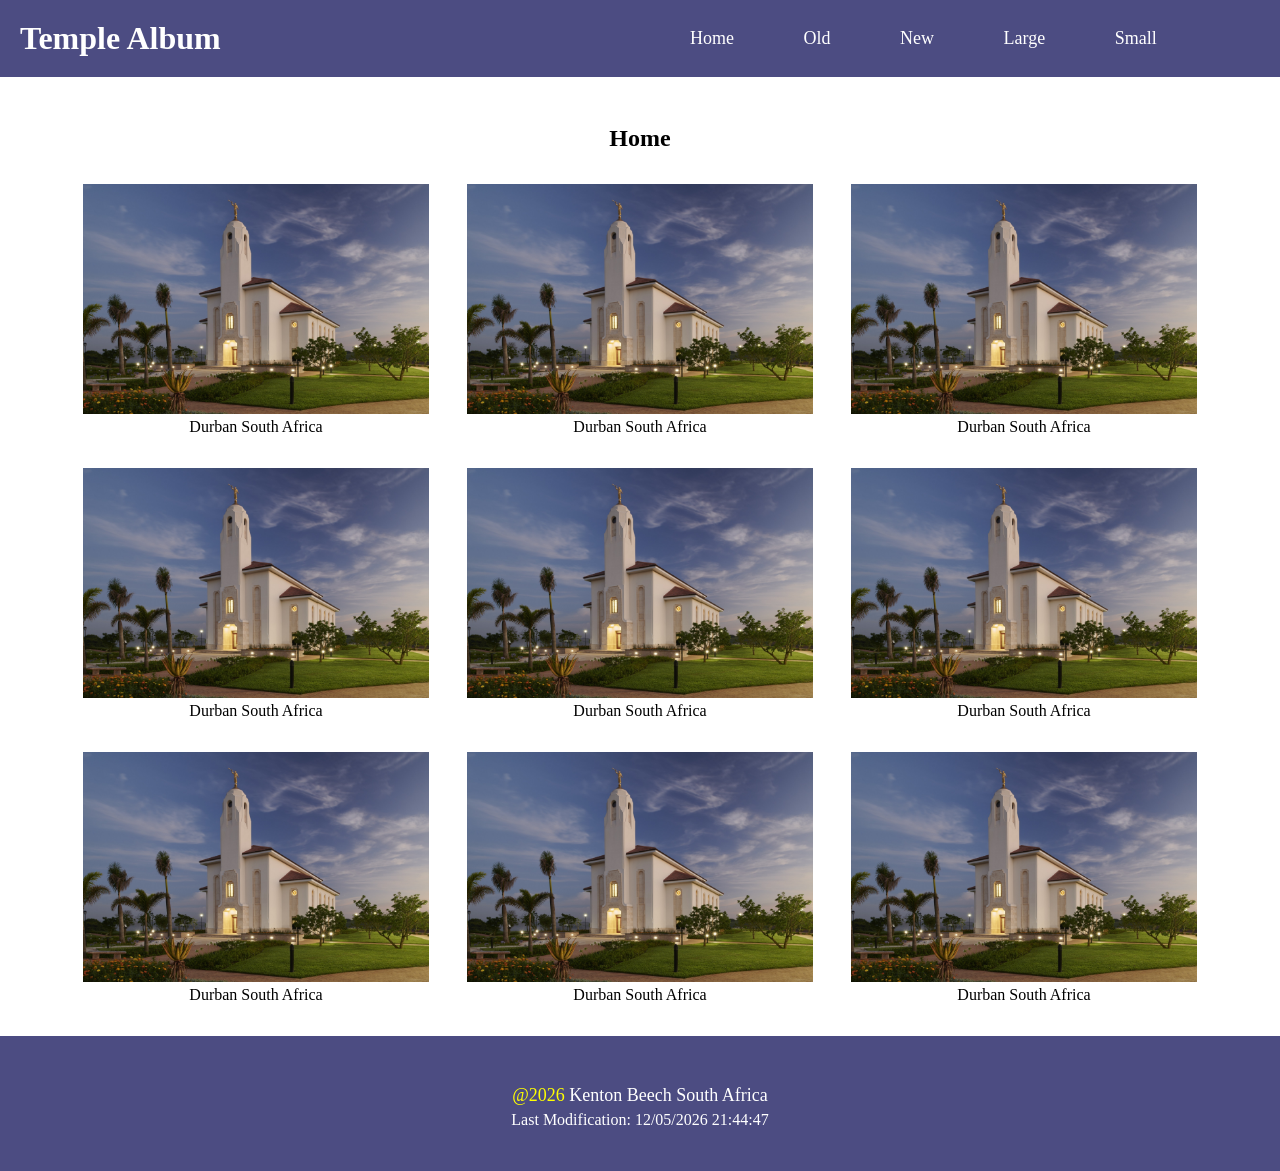
==== temples.html @ a81766d1 "Completed temple project" ====
<!DOCTYPE html>
<html lang="en">
<head>
    <meta charset="UTF-8">
    <meta name="viewport" content="width=device-width, initial-scale=1.0">
    <title>Temples</title>

    <!-- Link to standard CSS -->
    <link rel="stylesheet" href="styles/temples.css">

    <!-- Link to larger screen CSS -->
    <link rel="stylesheet" href="styles/temples-large.css">

    <!-- Link to JS file -->
     <script src="scripts/temples.js" defer></script>
</head>
<body>
    <header>
        <h1>Temple Album</h1>
        <nav class="navbar">
            <ul>
                <li>
                    <a href="#home" class="active">Home</a>
                    <a href="#old">Old</a>
                    <a href="#new">New</a>
                    <a href="#large">Large</a>
                    <a href="#small">Small</a>
                </li>
            </ul>
        </nav>
    </header>

    <main>
        <h2>Home</h2>

        <div class="images">    
            <figure>
                <img src="images/durban-south-africa-temple-7936.jpg" alt="">
                <figcaption>Durban South Africa</figcaption>
            </figure>

            <figure>
                <img src="images/durban-south-africa-temple-7936.jpg" alt="">
                <figcaption>Durban South Africa</figcaption>
            </figure>

            <figure>
                <img src="images/durban-south-africa-temple-7936.jpg" alt="">
                <figcaption>Durban South Africa</figcaption>
            </figure>

            <figure>
                <img src="images/durban-south-africa-temple-7936.jpg" alt="">
                <figcaption>Durban South Africa</figcaption>
            </figure>

            <figure>
                <img src="images/durban-south-africa-temple-7936.jpg" alt="">
                <figcaption>Durban South Africa</figcaption>
            </figure>

            <figure>
                <img src="images/durban-south-africa-temple-7936.jpg" alt="">
                <figcaption>Durban South Africa</figcaption>
            </figure>

            <figure>
                <img src="images/durban-south-africa-temple-7936.jpg" alt="">
                <figcaption>Durban South Africa</figcaption>
            </figure>

            <figure>
                <img src="images/durban-south-africa-temple-7936.jpg" alt="">
                <figcaption>Durban South Africa</figcaption>
            </figure>

            <figure>
                <img src="images/durban-south-africa-temple-7936.jpg" alt="">
                <figcaption>Durban South Africa</figcaption>
            </figure>

        </div>
    </main>

    <footer>
        <div class="footer">
            <div class="footer-text">
                <p class="footer-text-one"><span id="currentyear"></span> Kenton Beech South Africa</p>
                <p id="lastModified">Placeholder</p>
            </div>
        </div>
    </footer>
</body>
</html>
---- styles/temples.css ----
* {
    /* margin-top: 0;
    margin-bottom: 0; */
    margin: 0;
    max-width: 100%;
}

header {
    display: flex;
    justify-content: space-between;
    align-items: center;
    padding: 20px;
    background-color: rgba(15, 15, 88, 0.747);
    color: white;
}

header h1 {
    font-size: 2rem;
}

header .navbar {
    display: block;
    justify-content: space-between;
    justify-content: center;
    width: 50%;
    font-size: large;
}

.navbar li a {
    text-decoration: none;
    color: white;
    padding: 10px;
    margin-right: 45px;
}

.navbar li a:hover {
    color: aquamarine;
}

.active {
    color: yellow;
}

.navbar li {
    list-style: none;
}



main h2 {
    text-align: center;
    margin: 1rem;
    padding-top: 2rem;
    padding-bottom: 1rem;
}

main .images {
    display: grid;
    grid-template-columns: 90%;
    place-content: center;
    text-align: center;
}

main .images figcaption {
    padding-bottom: 2rem;
}

footer {
    display: flex;
    justify-content: center;
    align-items: center; 
    text-align: center;
    height: 15svh;
	background-color: rgba(15, 15, 88, 0.747);
	color: white;
}

footer #currentyear {
    color: yellow;
}

footer .footer-text-one {
    font-size: large;
    line-height: 2rem;
}

@media (min-width: 600px) {
    nav ul {
        display: flex;
        justify-content: space-between;
    }

    main {
        margin-left: 5%;
        margin-right: 5%;
    }

    main .images {
        display: grid;
        grid-template-columns: 30% 30% 30%;
        justify-content: space-around;
    }
}
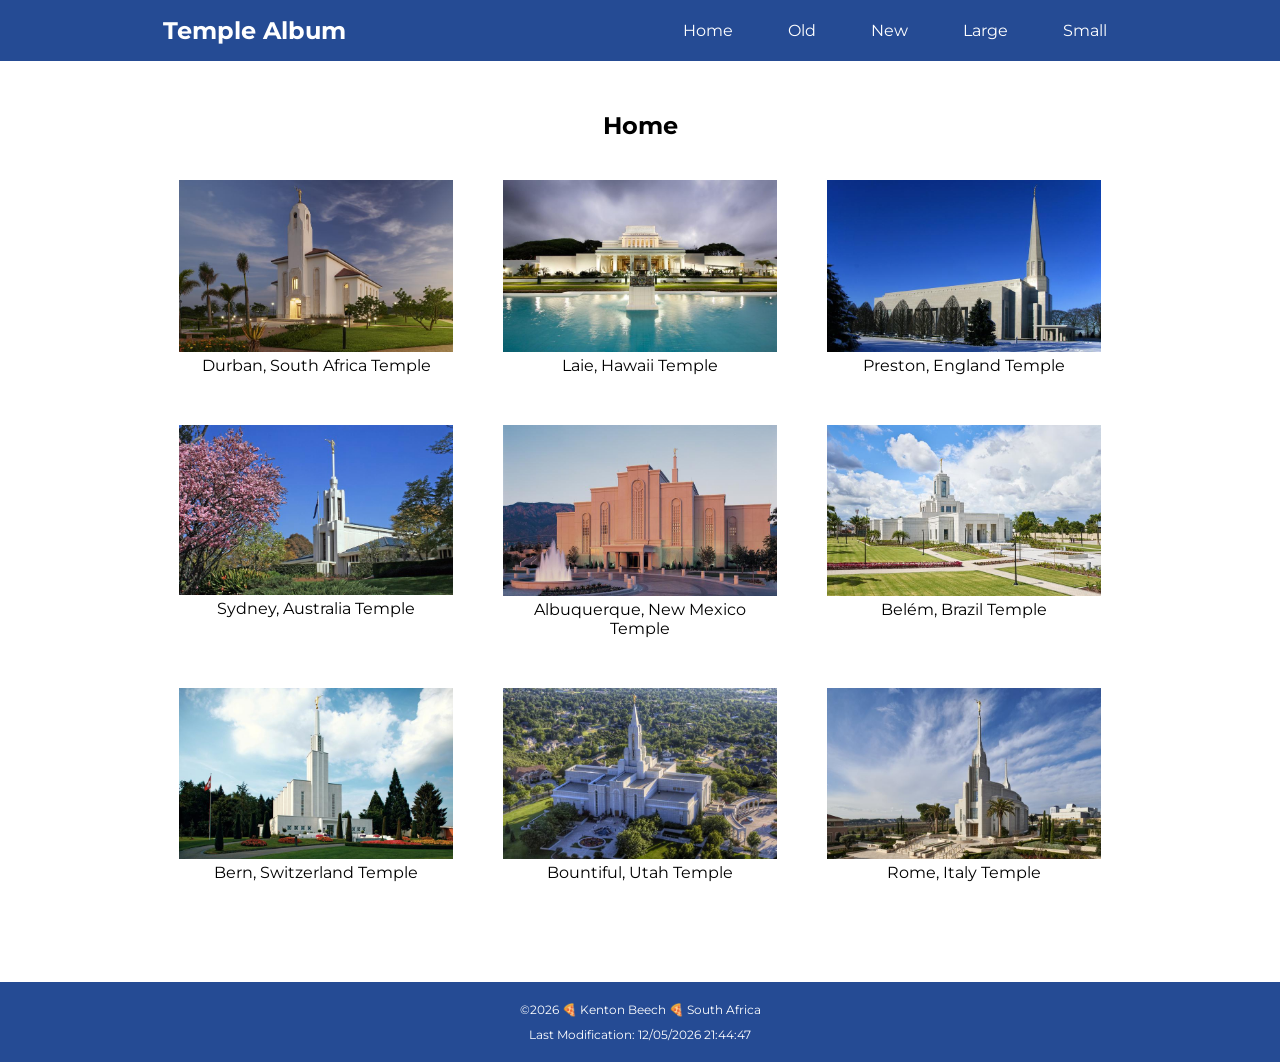
==== commit c74248f4: "Completed week 02 assignment." ====
--- a/temples.html
+++ b/temples.html
@@ -1,94 +1,156 @@
 <!DOCTYPE html>
 <html lang="en">
-<head>
-    <meta charset="UTF-8">
-    <meta name="viewport" content="width=device-width, initial-scale=1.0">
-    <title>Temples</title>
+	<head>
+		<meta charset="UTF-8" />
+		<meta name="viewport" content="width=device-width, initial-scale=1.0" />
+		<meta
+			name="description"
+			content="This page is showcasing a grid layout of a list of temples."
+		/>
+		<meta name="author" content="Kenton Beech" />
 
-    <!-- Link to standard CSS -->
-    <link rel="stylesheet" href="styles/temples.css">
+		<link rel="icon" href="/images/temple.png" type="image/png" />
+		<link rel="preconnect" href="https://fonts.googleapis.com" />
+		<link rel="preconnect" href="https://fonts.gstatic.com" crossorigin />
+		<link
+			href="https://fonts.googleapis.com/css2?family=Montserrat:ital,wght@0,100..900;1,100..900&family=Roboto:ital,wght@0,100..900;1,100..900&display=swap"
+			rel="stylesheet"
+		/>
 
-    <!-- Link to larger screen CSS -->
-    <link rel="stylesheet" href="styles/temples-large.css">
+		<script src="scripts/temples.js" defer></script>
+		<link rel="stylesheet" href="styles/temples.css" />
+		<link rel="stylesheet" href="styles/temples-large.css" />
 
-    <!-- Link to JS file -->
-     <script src="scripts/temples.js" defer></script>
-</head>
-<body>
-    <header>
-        <h1>Temple Album</h1>
-        <nav class="navbar">
-            <ul>
-                <li>
-                    <a href="#home" class="active">Home</a>
-                    <a href="#old">Old</a>
-                    <a href="#new">New</a>
-                    <a href="#large">Large</a>
-                    <a href="#small">Small</a>
-                </li>
-            </ul>
-        </nav>
-    </header>
+		<title>LDS Temples</title>
+	</head>
 
-    <main>
-        <h2>Home</h2>
+	<body>
+		<header>
+			<div id="HeaderContainer">
+				<div id="HeaderTitle">
+					<h1>Temple Album</h1>
+				</div>
 
-        <div class="images">    
-            <figure>
-                <img src="images/durban-south-africa-temple-7936.jpg" alt="">
-                <figcaption>Durban South Africa</figcaption>
-            </figure>
+				<nav>
+					<ul>
+						<li><a href="#">Home</a></li>
+						<li><a href="#">Old</a></li>
+						<li><a href="#">New</a></li>
+						<li><a href="#">Large</a></li>
+						<li><a href="#">Small</a></li>
+					</ul>
+				</nav>
 
-            <figure>
-                <img src="images/durban-south-africa-temple-7936.jpg" alt="">
-                <figcaption>Durban South Africa</figcaption>
-            </figure>
+				<div id="Hamburger">
+					<span></span>
+					<span></span>
+					<span></span>
+				</div>
+			</div>
+		</header>
 
-            <figure>
-                <img src="images/durban-south-africa-temple-7936.jpg" alt="">
-                <figcaption>Durban South Africa</figcaption>
-            </figure>
+		<main>
+			<div id="MainContent">
+				<div id="MainTitle">
+					<h2>Home</h2>
+				</div>
 
-            <figure>
-                <img src="images/durban-south-africa-temple-7936.jpg" alt="">
-                <figcaption>Durban South Africa</figcaption>
-            </figure>
+				<div id="GridContainer">
+					<figure>
+						<img
+							src="images/durban-temple.jpg"
+							alt="Durban, South Africa Temple"
+							loading="lazy"
+						/>
+						<figcaption>Durban, South Africa Temple</figcaption>
+					</figure>
 
-            <figure>
-                <img src="images/durban-south-africa-temple-7936.jpg" alt="">
-                <figcaption>Durban South Africa</figcaption>
-            </figure>
+					<figure>
+						<img src="images/hawaii-temple.jpg" alt="Laie, Hawaii Temple" />
+						<figcaption>Laie, Hawaii Temple</figcaption>
+					</figure>
 
-            <figure>
-                <img src="images/durban-south-africa-temple-7936.jpg" alt="">
-                <figcaption>Durban South Africa</figcaption>
-            </figure>
+					<figure>
+						<img
+							src="images/preston-temple.jpg"
+							alt="Preston, England Temple"
+							loading="lazy"
+						/>
+						<figcaption>Preston, England Temple</figcaption>
+					</figure>
 
-            <figure>
-                <img src="images/durban-south-africa-temple-7936.jpg" alt="">
-                <figcaption>Durban South Africa</figcaption>
-            </figure>
+					<figure>
+						<img
+							src="images/sydney-temple.jpg"
+							alt="Sydney, Australia Temple"
+							loading="lazy"
+						/>
+						<figcaption>Sydney, Australia Temple</figcaption>
+					</figure>
 
-            <figure>
-                <img src="images/durban-south-africa-temple-7936.jpg" alt="">
-                <figcaption>Durban South Africa</figcaption>
-            </figure>
+					<figure>
+						<img
+							src="images/albuquerque-temple.jpg"
+							alt="Albuquerque, New Mexico Temple"
+							loading="lazy"
+						/>
+						<figcaption>Albuquerque, New Mexico Temple</figcaption>
+					</figure>
 
-            <figure>
-                <img src="images/durban-south-africa-temple-7936.jpg" alt="">
-                <figcaption>Durban South Africa</figcaption>
-            </figure>
+					<figure>
+						<img
+							src="images/belem_brazil_temple.jpg"
+							alt="Belém, Brazil Temple"
+							loading="lazy"
+						/>
+						<figcaption>Belém, Brazil Temple</figcaption>
+					</figure>
 
-        </div>
-    </main>
+					<figure>
+						<img
+							src="images/bern-switzerland-temple.jpg"
+							alt="Bern, Switzerland Temple"
+							loading="lazy"
+						/>
+						<figcaption>Bern, Switzerland Temple</figcaption>
+					</figure>
 
-    <footer>
-        <div class="footer">
-            <div class="footer-text">
-                <p class="footer-text-one"><span id="currentyear"></span> Kenton Beech South Africa</p>
-                <p id="lastModified">Placeholder</p>
-            </div>
-        </div>
-    </footer>
-</body>
-</html>+					<figure>
+						<img
+							src="images/bountiful-temple.jpg"
+							alt="Bountiful, Utah Temple"
+							loading="lazy"
+						/>
+						<figcaption>Bountiful, Utah Temple</figcaption>
+					</figure>
+
+					<figure>
+						<img
+							src="images/rome-temple.jpg"
+							alt="Rome, Italy Temple"
+							loading="lazy"
+						/>
+						<figcaption>Rome, Italy Temple</figcaption>
+					</figure>
+				</div>
+			</div>
+		</main>
+
+		<footer>
+			<div id="FooterContent">
+				<span id="TopRow">
+					<p>©<span id="currentyear"></span> 🍕 Kenton Beech 🍕 South Africa</p>
+				</span>
+
+				<span id="BottomRow">
+					<p>Last Modification: <span id="lastModified"></span></p>
+				</span>
+			</div>
+		</footer>
+
+		<div id="Lightbox" class="lightbox">
+			<span class="close">&times;</span>
+			<img class="lightbox-content" id="LightboxImg" />
+		</div>
+	</body>
+</html>
--- a/styles/temples.css
+++ b/styles/temples.css
@@ -1,103 +1,200 @@
 * {
-    /* margin-top: 0;
-    margin-bottom: 0; */
-    margin: 0;
-    max-width: 100%;
+	font-family: 'Montserrat', sans-serif;
+	box-sizing: border-box;
+	user-select: none;
+	-webkit-user-drag: none;
+}
+
+:root {
+	--bg-color: #254b94;
+	--header-footer-color: #fff;
+}
+
+body {
+	margin: 0;
+	padding: 0;
+	overflow-x: hidden;
+}
+
+main {
+	max-width: 1220px;
+	width: 90%;
+	margin: auto;
 }
 
 header {
-    display: flex;
-    justify-content: space-between;
-    align-items: center;
-    padding: 20px;
-    background-color: rgba(15, 15, 88, 0.747);
-    color: white;
-}
-
-header h1 {
-    font-size: 2rem;
-}
-
-header .navbar {
-    display: block;
-    justify-content: space-between;
-    justify-content: center;
-    width: 50%;
-    font-size: large;
-}
-
-.navbar li a {
-    text-decoration: none;
-    color: white;
-    padding: 10px;
-    margin-right: 45px;
-}
-
-.navbar li a:hover {
-    color: aquamarine;
-}
-
-.active {
-    color: yellow;
-}
-
-.navbar li {
-    list-style: none;
-}
-
-
-
-main h2 {
-    text-align: center;
-    margin: 1rem;
-    padding-top: 2rem;
-    padding-bottom: 1rem;
-}
-
-main .images {
-    display: grid;
-    grid-template-columns: 90%;
-    place-content: center;
-    text-align: center;
-}
-
-main .images figcaption {
-    padding-bottom: 2rem;
+	position: sticky;
+	top: 0;
+}
+
+#HeaderContainer {
+	display: flex;
+	align-items: center;
+	justify-content: space-around;
+	background: var(--bg-color);
+}
+
+#HeaderTitle {
+	position: relative;
+	z-index: 1;
+}
+
+#HeaderTitle > h1 {
+	color: var(--header-footer-color);
+	font-size: 1.5em;
+}
+
+nav {
+	background: var(--bg-color);
+	width: 100%;
+	height: 100vh;
+	position: fixed;
+	top: 0;
+	left: 0;
+	transform: translateY(-100vh);
+	transition: transform 1s ease;
+}
+
+nav.active {
+	transform: translateY(0);
+}
+
+nav > ul {
+	display: flex;
+	flex-direction: column;
+	align-items: center;
+	justify-content: center;
+	gap: 35px;
+	position: fixed;
+	top: -17px;
+	width: 100%;
+	height: 100%;
+	padding: 0;
+}
+
+nav > ul > li {
+	list-style-type: none;
+	opacity: 0;
+	transition: opacity 0.1s ease;
+}
+
+nav.active > ul > li {
+	opacity: 1;
+	transition: opacity 1s ease 0.5s;
+}
+
+nav > ul > li > a {
+	color: var(--header-footer-color);
+	text-decoration: none;
+	font-size: 30px;
+}
+
+#Hamburger {
+	position: relative;
+	cursor: pointer;
+}
+
+#Hamburger span {
+	display: block;
+	position: relative;
+	margin-bottom: 5px;
+	width: 25px;
+	height: 2px;
+	background: #fff;
+	transform: translateX(0);
+	transition: transform 1s ease;
+}
+
+#Hamburger.active span:first-child {
+	transform: rotate(-45deg) translateY(10px);
+	transition: transform 1s ease;
+}
+
+#Hamburger.active span:nth-child(2) {
+	transform: translateX(200px);
+	transition: transform 1s ease;
+}
+
+#Hamburger.active span:last-child {
+	transform: rotate(45deg) translateY(-10px);
+	transition: transform 1s ease;
+}
+
+#MainTitle h2 {
+	text-align: center;
+	margin: 50px 0 40px;
+}
+
+#GridContainer {
+	display: grid;
+	grid-template-columns: repeat(auto-fit, minmax(240px, 1fr));
+	gap: 50px;
+	max-width: 1080px;
+	width: 80%;
+	margin: auto;
+}
+
+#GridContainer figure {
+	margin: 0;
+}
+
+#GridContainer figure img {
+	max-width: 100%;
+	cursor: pointer;
+}
+
+#GridContainer figcaption {
+	text-align: center;
 }
 
 footer {
-    display: flex;
-    justify-content: center;
-    align-items: center; 
-    text-align: center;
-    height: 15svh;
-	background-color: rgba(15, 15, 88, 0.747);
-	color: white;
-}
-
-footer #currentyear {
-    color: yellow;
-}
-
-footer .footer-text-one {
-    font-size: large;
-    line-height: 2rem;
-}
-
-@media (min-width: 600px) {
-    nav ul {
-        display: flex;
-        justify-content: space-between;
-    }
-
-    main {
-        margin-left: 5%;
-        margin-right: 5%;
-    }
-
-    main .images {
-        display: grid;
-        grid-template-columns: 30% 30% 30%;
-        justify-content: space-around;
-    }
-}+	margin-top: 100px;
+}
+
+#FooterContent {
+	background: var(--bg-color);
+	padding: 20px;
+}
+
+#FooterContent p {
+	margin: 0;
+	text-align: center;
+	color: var(--header-footer-color);
+	font-size: 12px;
+}
+
+#TopRow p {
+	margin-bottom: 10px;
+}
+
+.lightbox {
+	display: none;
+	position: fixed;
+	z-index: 999;
+	/* padding-top: 60px; */
+	left: 0;
+	top: 0;
+	width: 100%;
+	height: 100%;
+	overflow: auto;
+	background-color: rgba(0, 0, 0, 0.9);
+}
+
+.lightbox-content {
+	display: block;
+	margin: auto;
+	max-width: 80%;
+	max-height: 80%;
+	position: relative;
+	top: 50%;
+	transform: translateY(-50%);
+}
+
+.close {
+	position: absolute;
+	top: 20px;
+	right: 35px;
+	font-size: 40px;
+	color: #fff;
+	cursor: pointer;
+}
--- a/styles/temples-large.css
+++ b/styles/temples-large.css
@@ -0,0 +1,31 @@
+@media screen and (min-width: 768px) {
+	#Hamburger {
+		display: none;
+	}
+
+	nav {
+		width: auto;
+		height: auto;
+		position: relative;
+		transform: translateY(0);
+	}
+
+	nav > ul {
+		flex-direction: row;
+		position: relative;
+		top: 0;
+	}
+
+	nav > ul > li {
+		opacity: 1;
+	}
+
+	nav > ul > li > a {
+		font-size: 16px;
+		padding: 5px 10px;
+	}
+
+	nav > ul > li > a:hover {
+		color: orange;
+	}
+}
